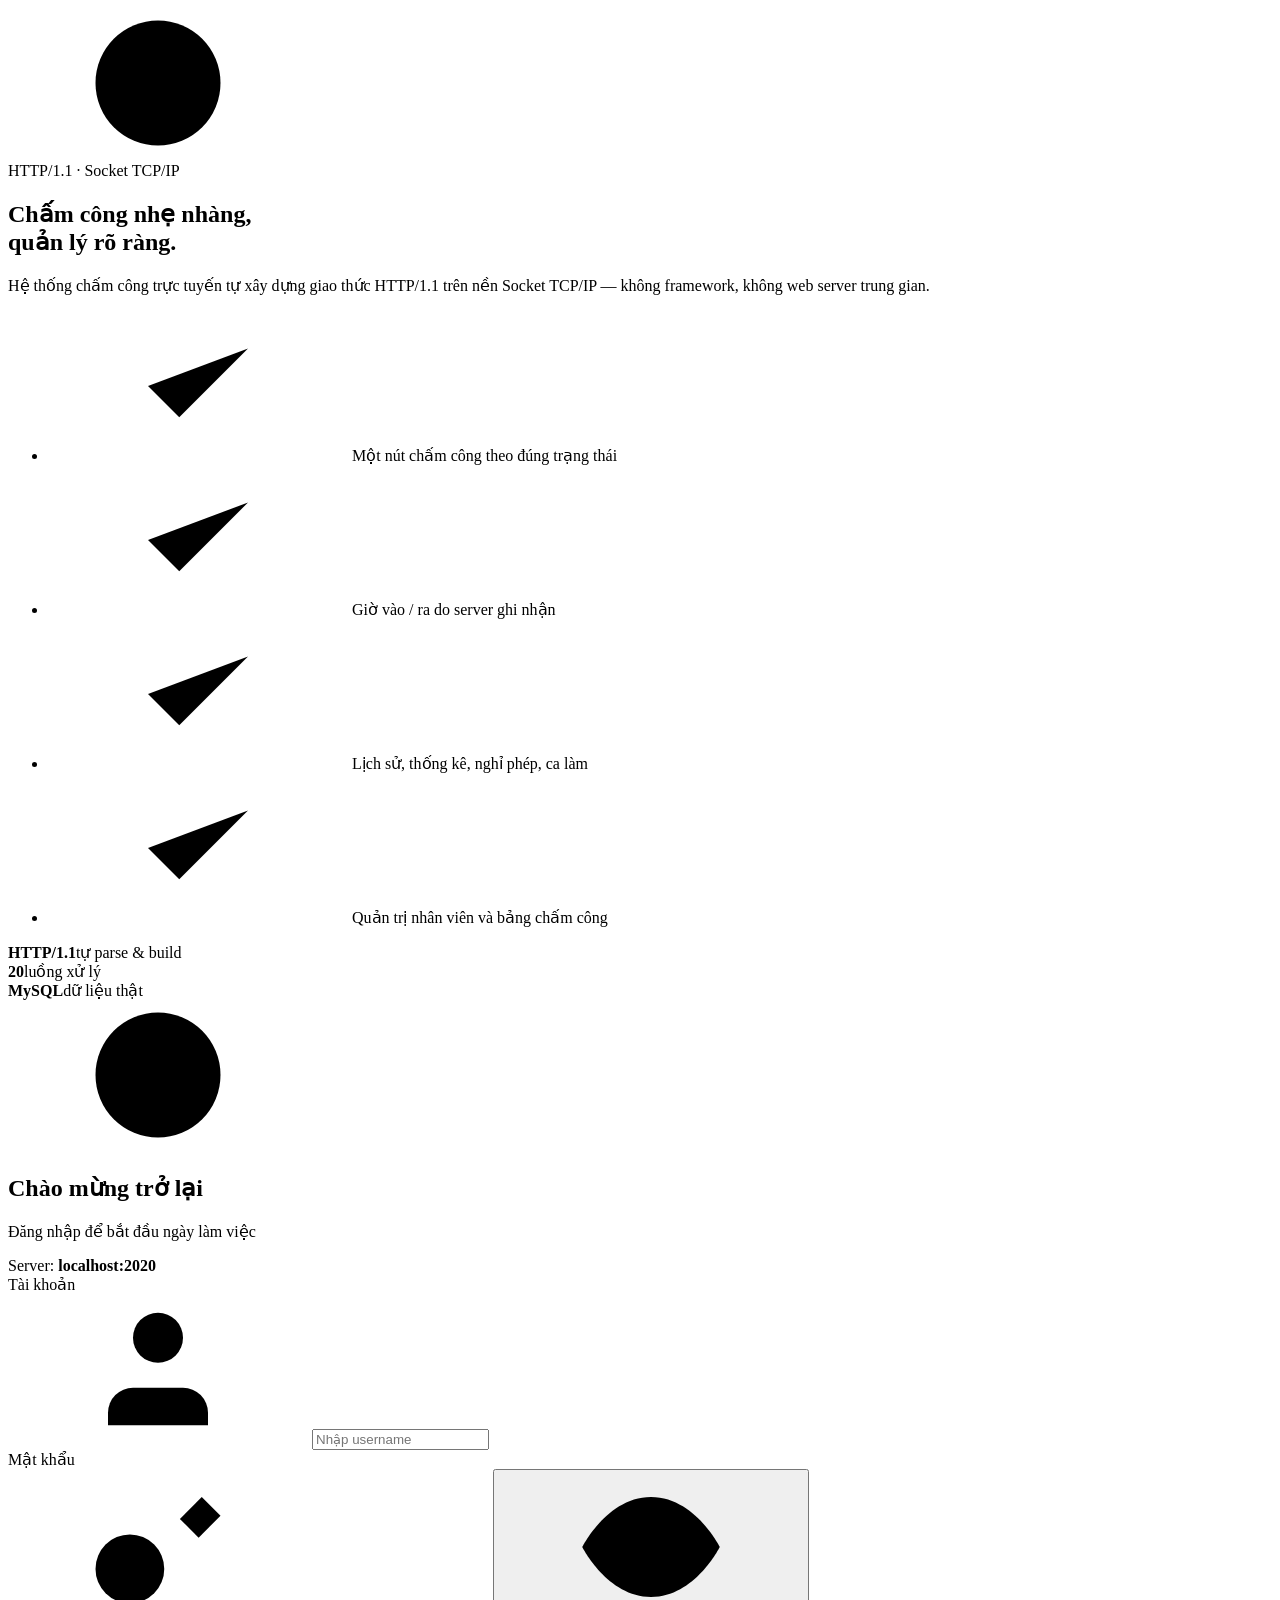
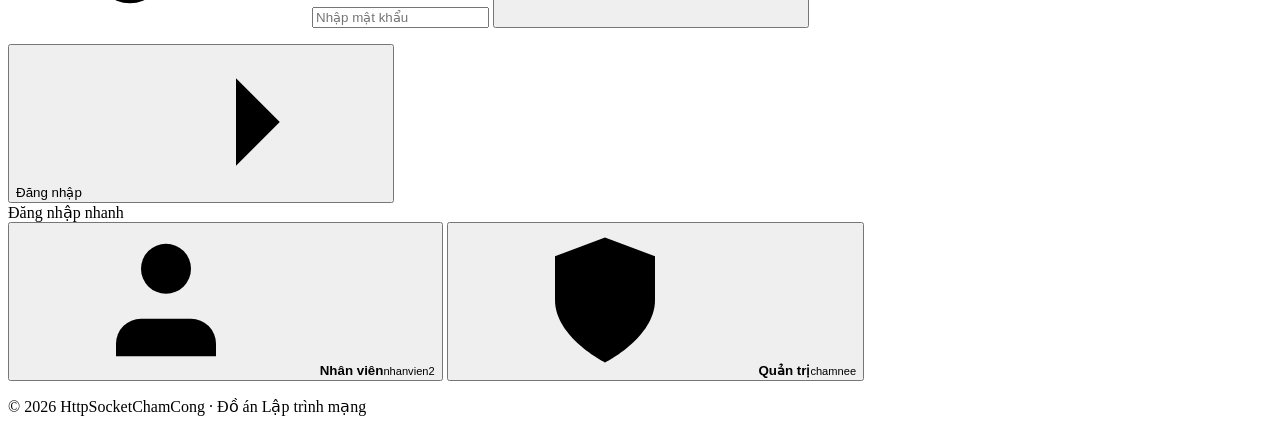
==== web/index.html @ 426d1320 "feat: finalize HTTP server, role-based web UI and server dashboard" ====
<!DOCTYPE html>
<html lang="vi" data-theme="light">
<head>
  <meta charset="UTF-8" />
  <meta name="viewport" content="width=device-width, initial-scale=1.0" />
  <meta name="description" content="Hệ thống Chấm công trực tuyến — HTTP/1.1 trên Socket TCP/IP" />
  <title>Chấm công — Hệ thống Chấm công trực tuyến</title>
  <link rel="icon" href="/favicon.svg" type="image/svg+xml" />
  <link rel="stylesheet" href="/assets/app.css" />
</head>
<body>

<!-- ================= ICON SPRITE ================= -->
<svg xmlns="http://www.w3.org/2000/svg" style="display:none" aria-hidden="true">
  <symbol id="i-home" viewBox="0 0 24 24"><path d="m3 9 9-7 9 7v11a2 2 0 0 1-2 2H5a2 2 0 0 1-2-2z"/><polyline points="9 22 9 12 15 12 15 22"/></symbol>
  <symbol id="i-clock" viewBox="0 0 24 24"><circle cx="12" cy="12" r="10"/><polyline points="12 6 12 12 16 14"/></symbol>
  <symbol id="i-history" viewBox="0 0 24 24"><path d="M3 12a9 9 0 1 0 9-9 9.75 9.75 0 0 0-6.74 2.74L3 8"/><path d="M3 3v5h5"/><path d="M12 7v5l4 2"/></symbol>
  <symbol id="i-chart" viewBox="0 0 24 24"><line x1="18" y1="20" x2="18" y2="10"/><line x1="12" y1="20" x2="12" y2="4"/><line x1="6" y1="20" x2="6" y2="14"/></symbol>
  <symbol id="i-calendar" viewBox="0 0 24 24"><rect x="3" y="4" width="18" height="18" rx="2"/><line x1="16" y1="2" x2="16" y2="6"/><line x1="8" y1="2" x2="8" y2="6"/><line x1="3" y1="10" x2="21" y2="10"/></symbol>
  <symbol id="i-briefcase" viewBox="0 0 24 24"><rect x="2" y="7" width="20" height="14" rx="2"/><path d="M16 21V5a2 2 0 0 0-2-2h-4a2 2 0 0 0-2 2v16"/></symbol>
  <symbol id="i-note" viewBox="0 0 24 24"><path d="M14 2H6a2 2 0 0 0-2 2v16a2 2 0 0 0 2 2h12a2 2 0 0 0 2-2V8z"/><polyline points="14 2 14 8 20 8"/><line x1="16" y1="13" x2="8" y2="13"/><line x1="16" y1="17" x2="8" y2="17"/></symbol>
  <symbol id="i-users" viewBox="0 0 24 24"><path d="M17 21v-2a4 4 0 0 0-4-4H5a4 4 0 0 0-4 4v2"/><circle cx="9" cy="7" r="4"/><path d="M23 21v-2a4 4 0 0 0-3-3.87"/><path d="M16 3.13a4 4 0 0 1 0 7.75"/></symbol>
  <symbol id="i-shield" viewBox="0 0 24 24"><path d="M12 22s8-4 8-10V5l-8-3-8 3v7c0 6 8 10 8 10z"/><polyline points="9 12 11 14 15 10"/></symbol>
  <symbol id="i-user" viewBox="0 0 24 24"><path d="M20 21v-2a4 4 0 0 0-4-4H8a4 4 0 0 0-4 4v2"/><circle cx="12" cy="7" r="4"/></symbol>
  <symbol id="i-key" viewBox="0 0 24 24"><circle cx="7.5" cy="15.5" r="5.5"/><path d="m21 2-9.6 9.6"/><path d="m15.5 7.5 3 3L22 7l-3-3"/></symbol>
  <symbol id="i-logout" viewBox="0 0 24 24"><path d="M9 21H5a2 2 0 0 1-2-2V5a2 2 0 0 1 2-2h4"/><polyline points="16 17 21 12 16 7"/><line x1="21" y1="12" x2="9" y2="12"/></symbol>
  <symbol id="i-login" viewBox="0 0 24 24"><path d="M15 3h4a2 2 0 0 1 2 2v14a2 2 0 0 1-2 2h-4"/><polyline points="10 17 15 12 10 7"/><line x1="15" y1="12" x2="3" y2="12"/></symbol>
  <symbol id="i-menu" viewBox="0 0 24 24"><line x1="3" y1="12" x2="21" y2="12"/><line x1="3" y1="6" x2="21" y2="6"/><line x1="3" y1="18" x2="21" y2="18"/></symbol>
  <symbol id="i-sun" viewBox="0 0 24 24"><circle cx="12" cy="12" r="5"/><line x1="12" y1="1" x2="12" y2="3"/><line x1="12" y1="21" x2="12" y2="23"/><line x1="4.22" y1="4.22" x2="5.64" y2="5.64"/><line x1="18.36" y1="18.36" x2="19.78" y2="19.78"/><line x1="1" y1="12" x2="3" y2="12"/><line x1="21" y1="12" x2="23" y2="12"/><line x1="4.22" y1="19.78" x2="5.64" y2="18.36"/><line x1="18.36" y1="5.64" x2="19.78" y2="4.22"/></symbol>
  <symbol id="i-moon" viewBox="0 0 24 24"><path d="M21 12.79A9 9 0 1 1 11.21 3 7 7 0 0 0 21 12.79z"/></symbol>
  <symbol id="i-check" viewBox="0 0 24 24"><polyline points="20 6 9 17 4 12"/></symbol>
  <symbol id="i-x" viewBox="0 0 24 24"><line x1="18" y1="6" x2="6" y2="18"/><line x1="6" y1="6" x2="18" y2="18"/></symbol>
  <symbol id="i-arrow-right" viewBox="0 0 24 24"><line x1="5" y1="12" x2="19" y2="12"/><polyline points="12 5 19 12 12 19"/></symbol>
  <symbol id="i-arrow-left" viewBox="0 0 24 24"><line x1="19" y1="12" x2="5" y2="12"/><polyline points="12 19 5 12 12 5"/></symbol>
  <symbol id="i-download" viewBox="0 0 24 24"><path d="M21 15v4a2 2 0 0 1-2 2H5a2 2 0 0 1-2-2v-4"/><polyline points="7 10 12 15 17 10"/><line x1="12" y1="15" x2="12" y2="3"/></symbol>
  <symbol id="i-plus" viewBox="0 0 24 24"><line x1="12" y1="5" x2="12" y2="19"/><line x1="5" y1="12" x2="19" y2="12"/></symbol>
  <symbol id="i-search" viewBox="0 0 24 24"><circle cx="11" cy="11" r="8"/><line x1="21" y1="21" x2="16.65" y2="16.65"/></symbol>
  <symbol id="i-edit" viewBox="0 0 24 24"><path d="M11 4H4a2 2 0 0 0-2 2v14a2 2 0 0 0 2 2h14a2 2 0 0 0 2-2v-7"/><path d="M18.5 2.5a2.121 2.121 0 0 1 3 3L12 15l-4 1 1-4z"/></symbol>
  <symbol id="i-trash" viewBox="0 0 24 24"><polyline points="3 6 5 6 21 6"/><path d="M19 6v14a2 2 0 0 1-2 2H7a2 2 0 0 1-2-2V6m3 0V4a2 2 0 0 1 2-2h4a2 2 0 0 1 2 2v2"/></symbol>
  <symbol id="i-alert" viewBox="0 0 24 24"><circle cx="12" cy="12" r="10"/><line x1="12" y1="8" x2="12" y2="12"/><line x1="12" y1="16" x2="12.01" y2="16"/></symbol>
  <symbol id="i-info" viewBox="0 0 24 24"><circle cx="12" cy="12" r="10"/><line x1="12" y1="16" x2="12" y2="12"/><line x1="12" y1="8" x2="12.01" y2="8"/></symbol>
  <symbol id="i-coffee" viewBox="0 0 24 24"><path d="M18 8h1a4 4 0 0 1 0 8h-1"/><path d="M2 8h16v9a4 4 0 0 1-4 4H6a4 4 0 0 1-4-4Z"/><line x1="6" y1="1" x2="6" y2="4"/><line x1="10" y1="1" x2="10" y2="4"/><line x1="14" y1="1" x2="14" y2="4"/></symbol>
  <symbol id="i-refresh" viewBox="0 0 24 24"><polyline points="23 4 23 10 17 10"/><polyline points="1 20 1 14 7 14"/><path d="M3.51 9a9 9 0 0 1 14.85-3.36L23 10M1 14l4.64 4.36A9 9 0 0 0 20.49 15"/></symbol>
  <symbol id="i-chevron-left" viewBox="0 0 24 24"><polyline points="15 18 9 12 15 6"/></symbol>
  <symbol id="i-chevron-right" viewBox="0 0 24 24"><polyline points="9 18 15 12 9 6"/></symbol>
  <symbol id="i-eye" viewBox="0 0 24 24"><path d="M1 12s4-8 11-8 11 8 11 8-4 8-11 8-11-8-11-8z"/><circle cx="12" cy="12" r="3"/></symbol>
  <symbol id="i-eye-off" viewBox="0 0 24 24"><path d="M17.94 17.94A10.07 10.07 0 0 1 12 20c-7 0-11-8-11-8a18.45 18.45 0 0 1 5.06-5.94M9.9 4.24A9.12 9.12 0 0 1 12 4c7 0 11 8 11 8a18.5 18.5 0 0 1-2.16 3.19m-6.72-1.07a3 3 0 1 1-4.24-4.24"/><line x1="1" y1="1" x2="23" y2="23"/></symbol>
  <symbol id="i-sparkles" viewBox="0 0 24 24"><path d="m12 3-1.9 5.8a2 2 0 0 1-1.3 1.3L3 12l5.8 1.9a2 2 0 0 1 1.3 1.3L12 21l1.9-5.8a2 2 0 0 1 1.3-1.3L21 12l-5.8-1.9a2 2 0 0 1-1.3-1.3Z"/></symbol>
  <symbol id="i-building" viewBox="0 0 24 24"><rect x="4" y="2" width="16" height="20" rx="2"/><path d="M9 22v-4h6v4"/><path d="M8 6h.01M12 6h.01M16 6h.01M8 10h.01M12 10h.01M16 10h.01M8 14h.01M12 14h.01M16 14h.01"/></symbol>
  <symbol id="i-timer" viewBox="0 0 24 24"><line x1="10" y1="2" x2="14" y2="2"/><line x1="12" y1="14" x2="15" y2="11"/><circle cx="12" cy="14" r="8"/></symbol>
  <symbol id="i-terminal" viewBox="0 0 24 24"><polyline points="4 17 10 11 4 5"/><line x1="12" y1="19" x2="20" y2="19"/></symbol>
  <symbol id="i-check-circle" viewBox="0 0 24 24"><path d="M22 11.08V12a10 10 0 1 1-5.93-9.14"/><polyline points="22 4 12 14.01 9 11.01"/></symbol>
  <symbol id="i-alert-triangle" viewBox="0 0 24 24"><path d="M10.29 3.86 1.82 18a2 2 0 0 0 1.71 3h16.94a2 2 0 0 0 1.71-3L13.71 3.86a2 2 0 0 0-3.42 0z"/><line x1="12" y1="9" x2="12" y2="13"/><line x1="12" y1="17" x2="12.01" y2="17"/></symbol>
</svg>

<!-- ================= LOGIN ================= -->
<div id="login-view" class="auth">
  <section class="auth-brand">
    <div class="brand-mark brand-mark-lg">
      <svg class="icon"><use href="#i-clock"/></svg>
    </div>
    <span class="auth-kicker">HTTP/1.1 · Socket TCP/IP</span>
    <h1>Chấm công nhẹ nhàng,<br />quản lý rõ ràng.</h1>
    <p class="auth-lead">
      Hệ thống chấm công trực tuyến tự xây dựng giao thức HTTP/1.1 trên nền Socket TCP/IP —
      không framework, không web server trung gian.
    </p>
    <ul class="auth-points">
      <li><span class="point-ic"><svg class="icon"><use href="#i-check"/></svg></span> Một nút chấm công theo đúng trạng thái</li>
      <li><span class="point-ic"><svg class="icon"><use href="#i-check"/></svg></span> Giờ vào / ra do server ghi nhận</li>
      <li><span class="point-ic"><svg class="icon"><use href="#i-check"/></svg></span> Lịch sử, thống kê, nghỉ phép, ca làm</li>
      <li><span class="point-ic"><svg class="icon"><use href="#i-check"/></svg></span> Quản trị nhân viên và bảng chấm công</li>
    </ul>
    <div class="auth-stats">
      <div><strong>HTTP/1.1</strong><span>tự parse &amp; build</span></div>
      <div><strong>20</strong><span>luồng xử lý</span></div>
      <div><strong>MySQL</strong><span>dữ liệu thật</span></div>
    </div>
  </section>

  <section class="auth-panel">
    <div class="auth-card">
      <div class="auth-head">
        <div class="brand-mark"><svg class="icon"><use href="#i-clock"/></svg></div>
        <div>
          <h2>Chào mừng trở lại</h2>
          <p>Đăng nhập để bắt đầu ngày làm việc</p>
        </div>
      </div>

      <div class="server-chip" id="login-server-chip">
        <span class="live-dot"></span>
        <span>Server: <strong id="login-server-host">localhost:2020</strong></span>
      </div>

      <form id="login-form" autocomplete="on" novalidate>
        <div class="field">
          <label for="login-username">Tài khoản</label>
          <div class="input-wrap">
            <svg class="icon input-ic"><use href="#i-user"/></svg>
            <input id="login-username" name="username" type="text" placeholder="Nhập username" autocomplete="username" required />
          </div>
        </div>

        <div class="field">
          <label for="login-password">Mật khẩu</label>
          <div class="input-wrap">
            <svg class="icon input-ic"><use href="#i-key"/></svg>
            <input id="login-password" name="password" type="password" placeholder="Nhập mật khẩu" autocomplete="current-password" required />
            <button type="button" class="input-action" id="toggle-password" aria-label="Hiện / ẩn mật khẩu">
              <svg class="icon"><use href="#i-eye"/></svg>
            </button>
          </div>
        </div>

        <p class="form-error" id="login-error" role="alert"></p>

        <button type="submit" class="btn btn-primary btn-lg btn-block" id="login-submit">
          <span>Đăng nhập</span>
          <svg class="icon"><use href="#i-arrow-right"/></svg>
        </button>
      </form>

      <div class="demo-box">
        <div class="demo-title">Đăng nhập nhanh</div>
        <div class="demo-btns">
          <button type="button" class="demo-btn" data-demo-user="nhanvien2" data-demo-pass="Nhanvien2@">
            <svg class="icon"><use href="#i-user"/></svg>
            <span><strong>Nhân viên</strong><small>nhanvien2</small></span>
          </button>
          <button type="button" class="demo-btn" data-demo-user="chamnee" data-demo-pass="Chamnee@2025">
            <svg class="icon"><use href="#i-shield"/></svg>
            <span><strong>Quản trị</strong><small>chamnee</small></span>
          </button>
        </div>
      </div>

      <p class="auth-foot">© 2026 HttpSocketChamCong · Đồ án Lập trình mạng</p>
    </div>
  </section>
</div>

<!-- ================= APP SHELL ================= -->
<div id="app-view" class="app-shell" hidden>
  <div id="sidebar-backdrop" class="sidebar-backdrop"></div>

  <aside class="sidebar" id="sidebar">
    <div class="sidebar-brand">
      <div class="brand-mark brand-mark-sm"><svg class="icon"><use href="#i-clock"/></svg></div>
      <div>
        <strong>CHẤM CÔNG</strong>
        <small>Online System</small>
      </div>
    </div>

    <nav class="nav" id="nav">
      <div class="nav-section">Tổng quan</div>
      <a class="nav-item" href="#/dashboard" data-page="dashboard"><svg class="icon"><use href="#i-home"/></svg><span>Trang chủ</span></a>

      <div class="nav-section">Chấm công</div>
      <a class="nav-item" href="#/attendance" data-page="attendance"><svg class="icon"><use href="#i-clock"/></svg><span>Chấm công</span></a>
      <a class="nav-item" href="#/history" data-page="history"><svg class="icon"><use href="#i-history"/></svg><span>Lịch sử</span></a>
      <a class="nav-item" href="#/stats" data-page="stats"><svg class="icon"><use href="#i-chart"/></svg><span>Thống kê</span></a>

      <div class="nav-section">Cá nhân</div>
      <a class="nav-item" href="#/leaves" data-page="leaves"><svg class="icon"><use href="#i-calendar"/></svg><span>Nghỉ phép</span></a>
      <a class="nav-item" href="#/shifts" data-page="shifts"><svg class="icon"><use href="#i-briefcase"/></svg><span>Ca làm việc</span></a>
      <a class="nav-item" href="#/notes" data-page="notes"><svg class="icon"><use href="#i-note"/></svg><span>Ghi chú</span></a>

      <div class="nav-section admin-only" id="nav-admin-label">Quản trị</div>
      <a class="nav-item admin-only" href="#/admin-attendance" data-page="admin-attendance"><svg class="icon"><use href="#i-building"/></svg><span>Bảng chấm công</span></a>
      <a class="nav-item admin-only" href="#/admin-users" data-page="admin-users"><svg class="icon"><use href="#i-users"/></svg><span>Nhân viên</span></a>
      <a class="nav-item admin-only" href="#/admin-leaves" data-page="admin-leaves"><svg class="icon"><use href="#i-calendar"/></svg><span>Duyệt nghỉ phép</span></a>
      <a class="nav-item admin-only" href="#/admin-notes" data-page="admin-notes"><svg class="icon"><use href="#i-note"/></svg><span>Ghi chú nhân viên</span></a>

      <div class="nav-section">Tài khoản</div>
      <a class="nav-item" href="#/profile" data-page="profile"><svg class="icon"><use href="#i-shield"/></svg><span>Hồ sơ &amp; mật khẩu</span></a>
      <button type="button" class="nav-item nav-logout" id="sidebar-logout"><svg class="icon"><use href="#i-logout"/></svg><span>Đăng xuất</span></button>
    </nav>

    <div class="sidebar-user">
      <div class="avatar" id="sidebar-avatar">?</div>
      <div class="sidebar-user-info">
        <strong id="sidebar-name">—</strong>
        <small id="sidebar-role">—</small>
      </div>
      <button type="button" class="icon-btn sidebar-logout-btn" id="sidebar-logout-2" title="Đăng xuất">
        <svg class="icon"><use href="#i-logout"/></svg>
      </button>
    </div>
  </aside>

  <div class="main">
    <header class="topbar">
      <button type="button" class="icon-btn mobile-only" id="menu-btn" aria-label="Mở menu">
        <svg class="icon"><use href="#i-menu"/></svg>
      </button>

      <div class="page-head">
        <h1 id="page-title">Trang chủ</h1>
        <p id="page-subtitle">Tổng quan hệ thống chấm công</p>
      </div>

      <div class="topbar-actions">
        <div class="server-clock" title="Giờ máy chủ">
          <svg class="icon"><use href="#i-clock"/></svg>
          <span id="top-clock">--:--:--</span>
        </div>
        <button type="button" class="icon-btn net-toggle" id="net-console-btn" title="Network Console — HTTP/1.1 raw request/response" aria-label="Mở Network Console">
          <svg class="icon"><use href="#i-terminal"/></svg>
          <span class="net-dot" id="net-console-dot" hidden></span>
        </button>
        <button type="button" class="icon-btn" id="theme-btn" title="Đổi giao diện sáng / tối">
          <svg class="icon"><use href="#i-sun"/></svg>
        </button>
        <div class="topbar-user">
          <div class="avatar avatar-sm" id="topbar-avatar">?</div>
          <div class="topbar-user-info">
            <strong id="topbar-name">—</strong>
            <small id="topbar-role">—</small>
          </div>
        </div>
      </div>
    </header>

    <main class="page" id="page"></main>
  </div>
</div>

<div id="modal-root"></div>
<div id="toast-root" class="toast-root" aria-live="polite"></div>

<!-- ================= NETWORK CONSOLE (HTTP/1.1 RAW TRACE) ================= -->
<section class="net-console" id="net-console" aria-label="Network Console HTTP/1.1" hidden>
  <header class="net-head">
    <div class="net-title">
      <span class="net-lights" aria-hidden="true"><i></i><i></i><i></i></span>
      <div class="net-title-text">
        <strong>Network Console</strong>
        <small>HTTP/1.1 · Raw request / response · TCP keep-alive</small>
      </div>
      <span class="net-count" id="net-count">0</span>
    </div>
    <div class="net-actions">
      <button type="button" class="net-action" id="net-clear" title="Xóa toàn bộ log">Clear</button>
      <button type="button" class="net-action net-close" id="net-close" title="Đóng Network Console" aria-label="Đóng Network Console">×</button>
    </div>
  </header>
  <div class="net-note">
    OSI Layer 7: Application Layer (HTTP/1.1 over TCP Socket) · Request thô lấy từ server (đã che token). Response lấy từ <span class="mono">fetch()</span>.
    Bấm CHECK-IN / CHECK-OUT để xem luồng HTTP/1.1 thực tế.
  </div>
  <div class="net-list" id="net-list"></div>
</section>

<script src="/assets/app.js" defer></script>
</body>
</html>
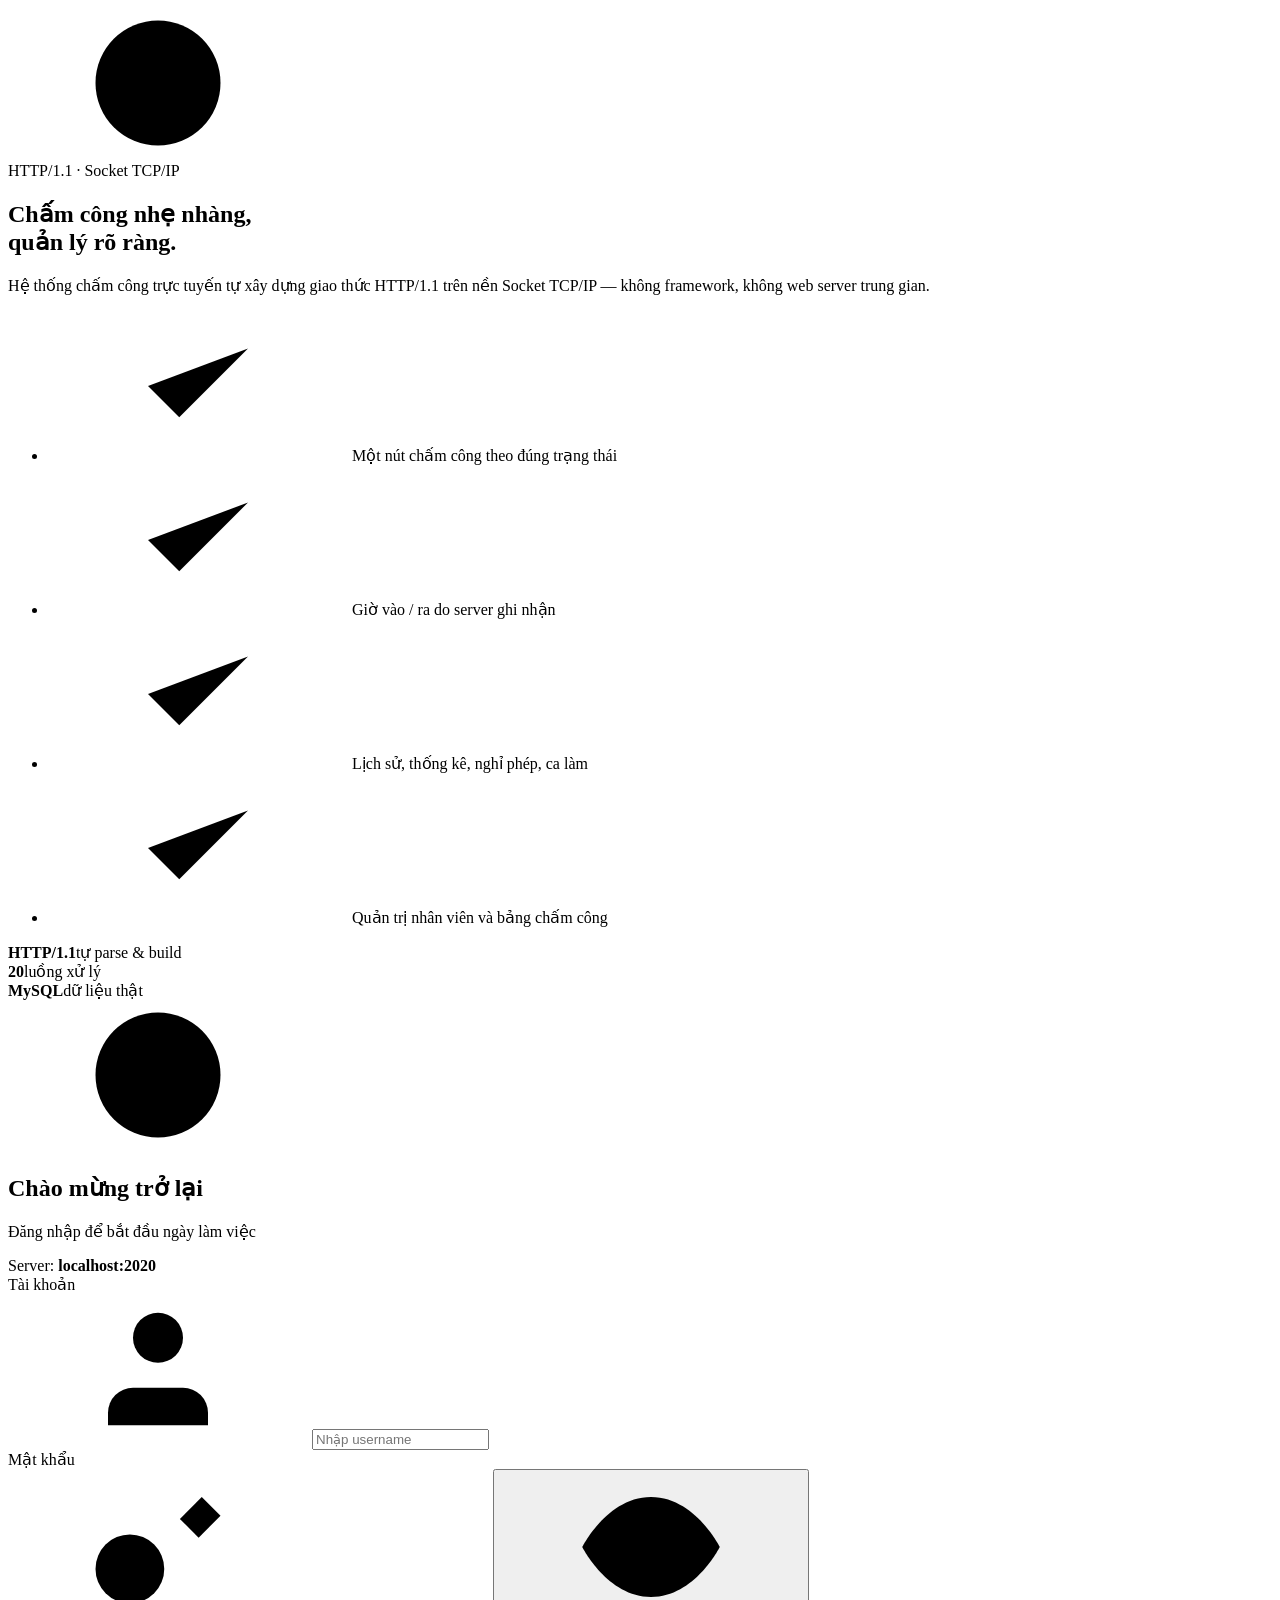
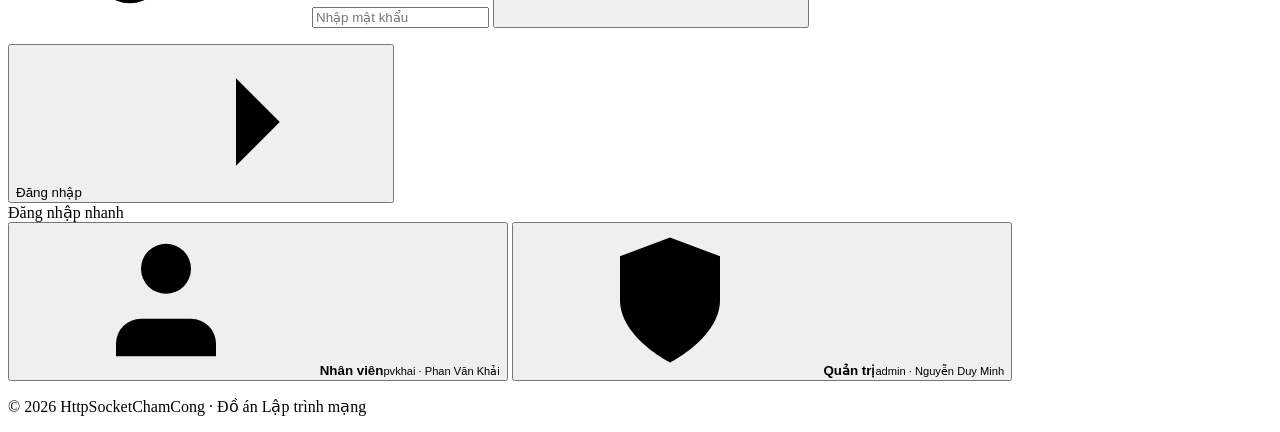
==== commit 2798d34a: "feat: complete real-data chamcong, admin dashboard, GPS FaceID and live JSON" ====
--- a/web/index.html
+++ b/web/index.html
@@ -16,6 +16,7 @@
   <symbol id="i-clock" viewBox="0 0 24 24"><circle cx="12" cy="12" r="10"/><polyline points="12 6 12 12 16 14"/></symbol>
   <symbol id="i-history" viewBox="0 0 24 24"><path d="M3 12a9 9 0 1 0 9-9 9.75 9.75 0 0 0-6.74 2.74L3 8"/><path d="M3 3v5h5"/><path d="M12 7v5l4 2"/></symbol>
   <symbol id="i-chart" viewBox="0 0 24 24"><line x1="18" y1="20" x2="18" y2="10"/><line x1="12" y1="20" x2="12" y2="4"/><line x1="6" y1="20" x2="6" y2="14"/></symbol>
+  <symbol id="i-activity" viewBox="0 0 24 24"><polyline points="22 12 18 12 15 21 9 3 6 12 2 12"/></symbol>
   <symbol id="i-calendar" viewBox="0 0 24 24"><rect x="3" y="4" width="18" height="18" rx="2"/><line x1="16" y1="2" x2="16" y2="6"/><line x1="8" y1="2" x2="8" y2="6"/><line x1="3" y1="10" x2="21" y2="10"/></symbol>
   <symbol id="i-briefcase" viewBox="0 0 24 24"><rect x="2" y="7" width="20" height="14" rx="2"/><path d="M16 21V5a2 2 0 0 0-2-2h-4a2 2 0 0 0-2 2v16"/></symbol>
   <symbol id="i-note" viewBox="0 0 24 24"><path d="M14 2H6a2 2 0 0 0-2 2v16a2 2 0 0 0 2 2h12a2 2 0 0 0 2-2V8z"/><polyline points="14 2 14 8 20 8"/><line x1="16" y1="13" x2="8" y2="13"/><line x1="16" y1="17" x2="8" y2="17"/></symbol>
@@ -124,13 +125,13 @@
       <div class="demo-box">
         <div class="demo-title">Đăng nhập nhanh</div>
         <div class="demo-btns">
-          <button type="button" class="demo-btn" data-demo-user="nhanvien2" data-demo-pass="Nhanvien2@">
+          <button type="button" class="demo-btn" data-demo-user="pvkhai" data-demo-pass="Nhanvien@2025">
             <svg class="icon"><use href="#i-user"/></svg>
-            <span><strong>Nhân viên</strong><small>nhanvien2</small></span>
+            <span><strong>Nhân viên</strong><small>pvkhai · Phan Văn Khải</small></span>
           </button>
-          <button type="button" class="demo-btn" data-demo-user="chamnee" data-demo-pass="Chamnee@2025">
+          <button type="button" class="demo-btn" data-demo-user="admin" data-demo-pass="Admin@2025">
             <svg class="icon"><use href="#i-shield"/></svg>
-            <span><strong>Quản trị</strong><small>chamnee</small></span>
+            <span><strong>Quản trị</strong><small>admin · Nguyễn Duy Minh</small></span>
           </button>
         </div>
       </div>
@@ -170,7 +171,8 @@
       <div class="nav-section admin-only" id="nav-admin-label">Quản trị</div>
       <a class="nav-item admin-only" href="#/admin-attendance" data-page="admin-attendance"><svg class="icon"><use href="#i-building"/></svg><span>Bảng chấm công</span></a>
       <a class="nav-item admin-only" href="#/admin-users" data-page="admin-users"><svg class="icon"><use href="#i-users"/></svg><span>Nhân viên</span></a>
-      <a class="nav-item admin-only" href="#/admin-leaves" data-page="admin-leaves"><svg class="icon"><use href="#i-calendar"/></svg><span>Duyệt nghỉ phép</span></a>
+      <a class="nav-item admin-only" href="#/admin-leaves" data-page="admin-leaves"><svg class="icon"><use href="#i-calendar"/></svg><span>Duyệt đơn từ</span></a>
+      <a class="nav-item admin-only" href="#/admin-monitor" data-page="admin-monitor"><svg class="icon"><use href="#i-activity"/></svg><span>Giám sát online</span></a>
       <a class="nav-item admin-only" href="#/admin-notes" data-page="admin-notes"><svg class="icon"><use href="#i-note"/></svg><span>Ghi chú nhân viên</span></a>
 
       <div class="nav-section">Tài khoản</div>
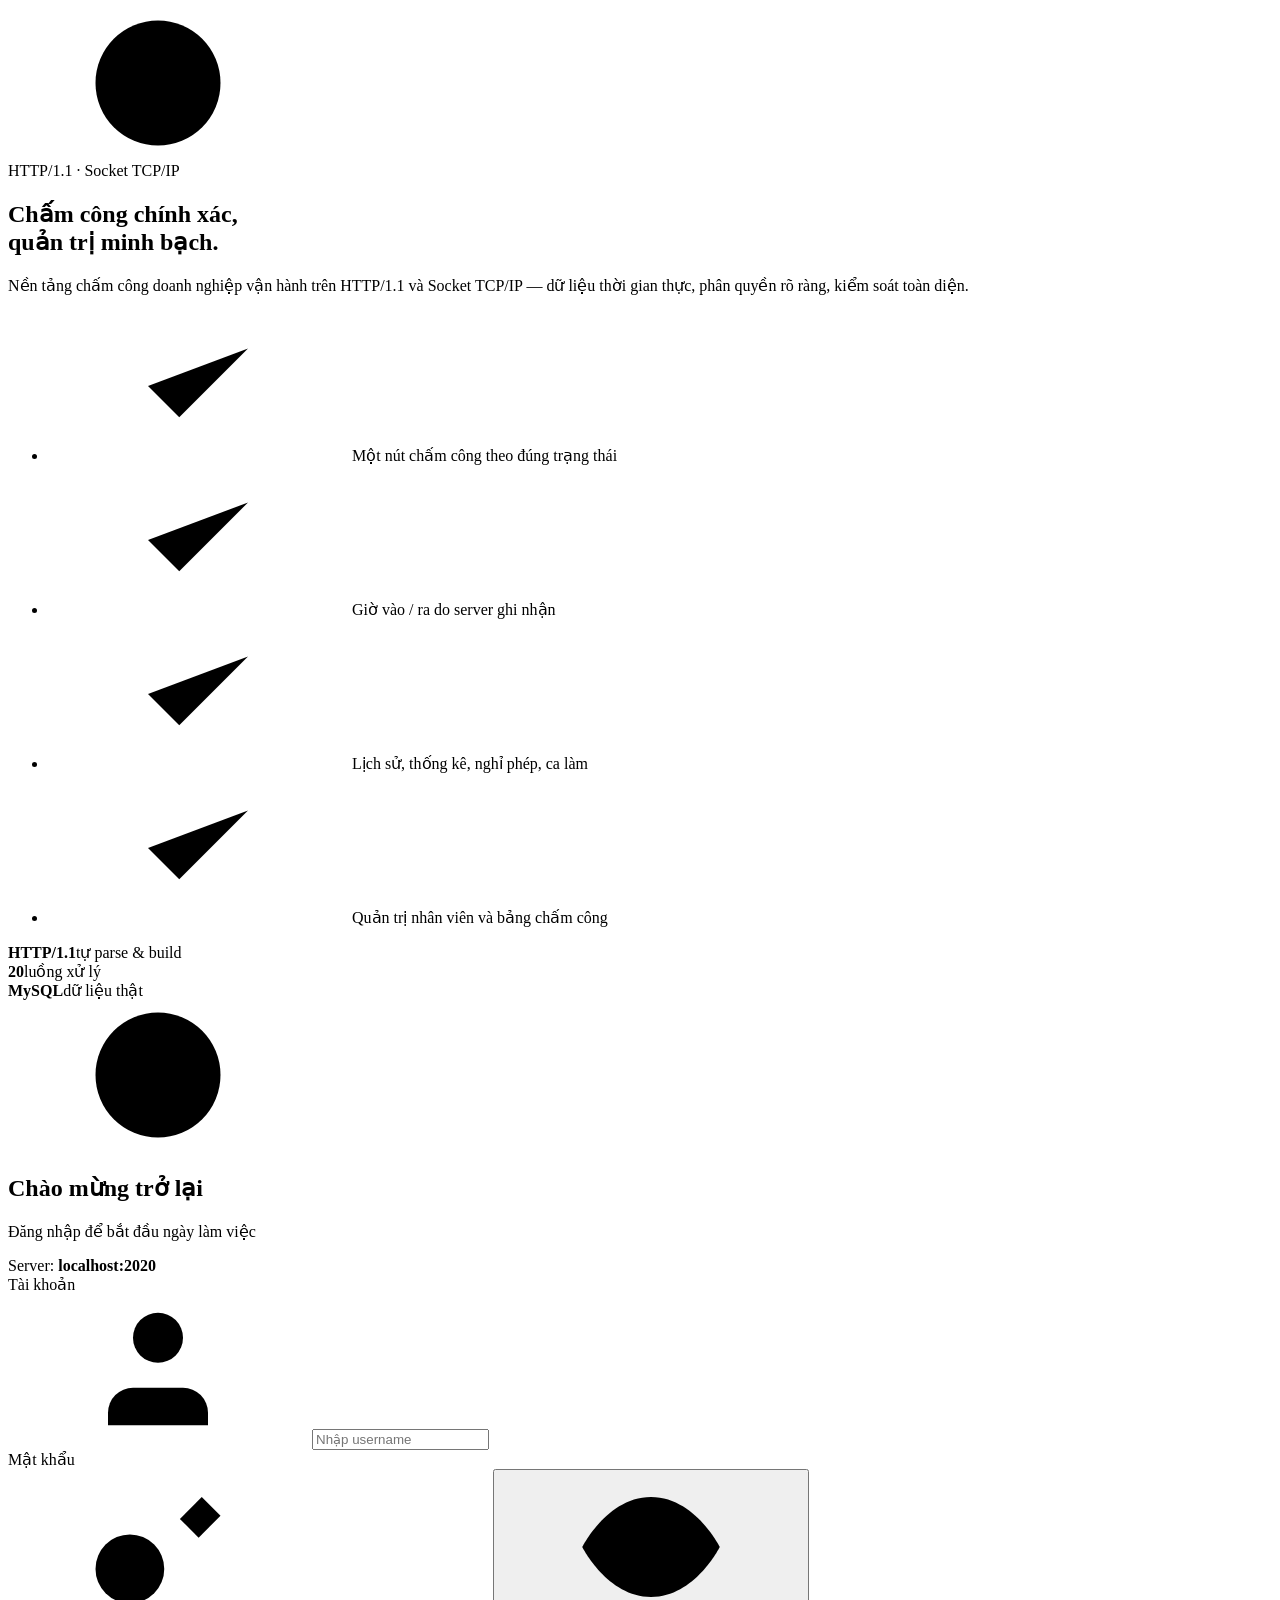
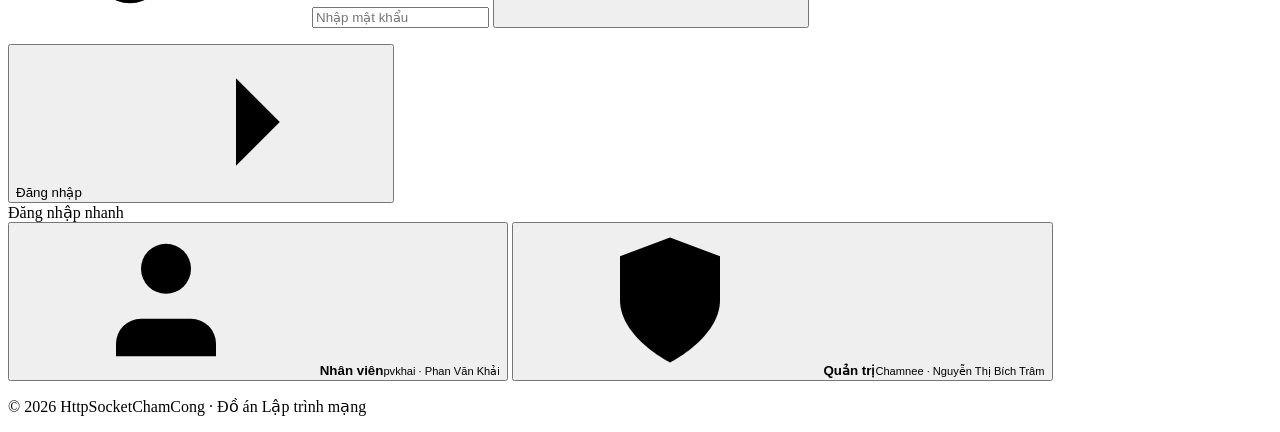
==== commit cc358c55: "feat: enterprise UI, Chamnee admin account, clean web client" ====
--- a/web/index.html
+++ b/web/index.html
@@ -4,7 +4,7 @@
   <meta charset="UTF-8" />
   <meta name="viewport" content="width=device-width, initial-scale=1.0" />
   <meta name="description" content="Hệ thống Chấm công trực tuyến — HTTP/1.1 trên Socket TCP/IP" />
-  <title>Chấm công — Hệ thống Chấm công trực tuyến</title>
+  <title>Chamnee Attendance — Hệ thống Chấm công Doanh nghiệp</title>
   <link rel="icon" href="/favicon.svg" type="image/svg+xml" />
   <link rel="stylesheet" href="/assets/app.css" />
 </head>
@@ -49,7 +49,6 @@
   <symbol id="i-sparkles" viewBox="0 0 24 24"><path d="m12 3-1.9 5.8a2 2 0 0 1-1.3 1.3L3 12l5.8 1.9a2 2 0 0 1 1.3 1.3L12 21l1.9-5.8a2 2 0 0 1 1.3-1.3L21 12l-5.8-1.9a2 2 0 0 1-1.3-1.3Z"/></symbol>
   <symbol id="i-building" viewBox="0 0 24 24"><rect x="4" y="2" width="16" height="20" rx="2"/><path d="M9 22v-4h6v4"/><path d="M8 6h.01M12 6h.01M16 6h.01M8 10h.01M12 10h.01M16 10h.01M8 14h.01M12 14h.01M16 14h.01"/></symbol>
   <symbol id="i-timer" viewBox="0 0 24 24"><line x1="10" y1="2" x2="14" y2="2"/><line x1="12" y1="14" x2="15" y2="11"/><circle cx="12" cy="14" r="8"/></symbol>
-  <symbol id="i-terminal" viewBox="0 0 24 24"><polyline points="4 17 10 11 4 5"/><line x1="12" y1="19" x2="20" y2="19"/></symbol>
   <symbol id="i-check-circle" viewBox="0 0 24 24"><path d="M22 11.08V12a10 10 0 1 1-5.93-9.14"/><polyline points="22 4 12 14.01 9 11.01"/></symbol>
   <symbol id="i-alert-triangle" viewBox="0 0 24 24"><path d="M10.29 3.86 1.82 18a2 2 0 0 0 1.71 3h16.94a2 2 0 0 0 1.71-3L13.71 3.86a2 2 0 0 0-3.42 0z"/><line x1="12" y1="9" x2="12" y2="13"/><line x1="12" y1="17" x2="12.01" y2="17"/></symbol>
 </svg>
@@ -61,10 +60,9 @@
       <svg class="icon"><use href="#i-clock"/></svg>
     </div>
     <span class="auth-kicker">HTTP/1.1 · Socket TCP/IP</span>
-    <h1>Chấm công nhẹ nhàng,<br />quản lý rõ ràng.</h1>
+    <h1>Chấm công chính xác,<br />quản trị minh bạch.</h1>
     <p class="auth-lead">
-      Hệ thống chấm công trực tuyến tự xây dựng giao thức HTTP/1.1 trên nền Socket TCP/IP —
-      không framework, không web server trung gian.
+      Nền tảng chấm công doanh nghiệp vận hành trên HTTP/1.1 và Socket TCP/IP — dữ liệu thời gian thực, phân quyền rõ ràng, kiểm soát toàn diện.
     </p>
     <ul class="auth-points">
       <li><span class="point-ic"><svg class="icon"><use href="#i-check"/></svg></span> Một nút chấm công theo đúng trạng thái</li>
@@ -125,13 +123,13 @@
       <div class="demo-box">
         <div class="demo-title">Đăng nhập nhanh</div>
         <div class="demo-btns">
-          <button type="button" class="demo-btn" data-demo-user="pvkhai" data-demo-pass="Nhanvien@2025">
+          <button type="button" class="demo-btn" data-demo-user="pvkhai" data-demo-pass="12345678">
             <svg class="icon"><use href="#i-user"/></svg>
             <span><strong>Nhân viên</strong><small>pvkhai · Phan Văn Khải</small></span>
           </button>
-          <button type="button" class="demo-btn" data-demo-user="admin" data-demo-pass="Admin@2025">
+          <button type="button" class="demo-btn" data-demo-user="Chamnee" data-demo-pass="12345678">
             <svg class="icon"><use href="#i-shield"/></svg>
-            <span><strong>Quản trị</strong><small>admin · Nguyễn Duy Minh</small></span>
+            <span><strong>Quản trị</strong><small>Chamnee · Nguyễn Thị Bích Trâm</small></span>
           </button>
         </div>
       </div>
@@ -150,7 +148,7 @@
       <div class="brand-mark brand-mark-sm"><svg class="icon"><use href="#i-clock"/></svg></div>
       <div>
         <strong>CHẤM CÔNG</strong>
-        <small>Online System</small>
+        <small>Enterprise Attendance</small>
       </div>
     </div>
 
@@ -208,10 +206,6 @@
           <svg class="icon"><use href="#i-clock"/></svg>
           <span id="top-clock">--:--:--</span>
         </div>
-        <button type="button" class="icon-btn net-toggle" id="net-console-btn" title="Network Console — HTTP/1.1 raw request/response" aria-label="Mở Network Console">
-          <svg class="icon"><use href="#i-terminal"/></svg>
-          <span class="net-dot" id="net-console-dot" hidden></span>
-        </button>
         <button type="button" class="icon-btn" id="theme-btn" title="Đổi giao diện sáng / tối">
           <svg class="icon"><use href="#i-sun"/></svg>
         </button>
@@ -232,29 +226,6 @@
 <div id="modal-root"></div>
 <div id="toast-root" class="toast-root" aria-live="polite"></div>
 
-<!-- ================= NETWORK CONSOLE (HTTP/1.1 RAW TRACE) ================= -->
-<section class="net-console" id="net-console" aria-label="Network Console HTTP/1.1" hidden>
-  <header class="net-head">
-    <div class="net-title">
-      <span class="net-lights" aria-hidden="true"><i></i><i></i><i></i></span>
-      <div class="net-title-text">
-        <strong>Network Console</strong>
-        <small>HTTP/1.1 · Raw request / response · TCP keep-alive</small>
-      </div>
-      <span class="net-count" id="net-count">0</span>
-    </div>
-    <div class="net-actions">
-      <button type="button" class="net-action" id="net-clear" title="Xóa toàn bộ log">Clear</button>
-      <button type="button" class="net-action net-close" id="net-close" title="Đóng Network Console" aria-label="Đóng Network Console">×</button>
-    </div>
-  </header>
-  <div class="net-note">
-    OSI Layer 7: Application Layer (HTTP/1.1 over TCP Socket) · Request thô lấy từ server (đã che token). Response lấy từ <span class="mono">fetch()</span>.
-    Bấm CHECK-IN / CHECK-OUT để xem luồng HTTP/1.1 thực tế.
-  </div>
-  <div class="net-list" id="net-list"></div>
-</section>
-
 <script src="/assets/app.js" defer></script>
 </body>
 </html>
